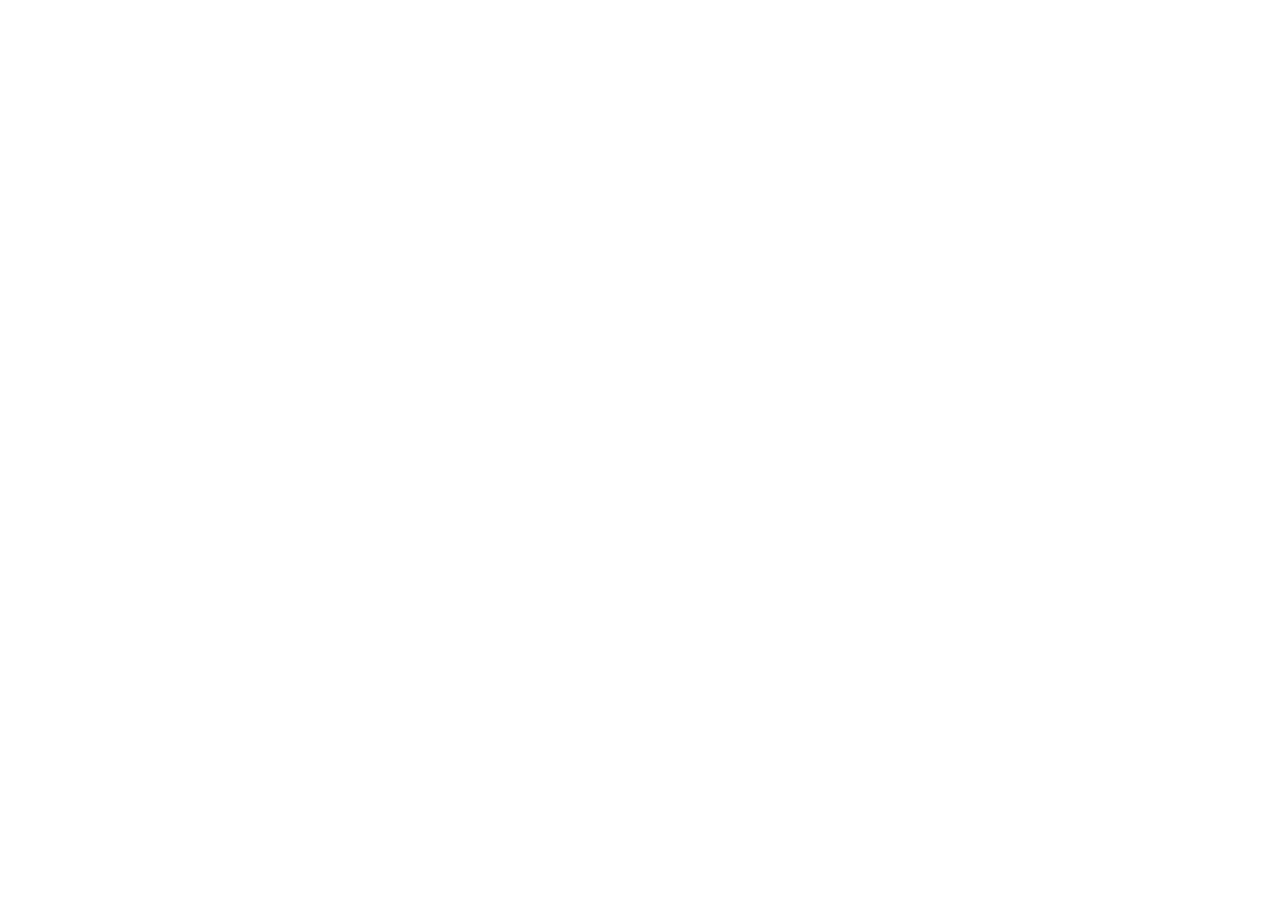
==== webapp/index.html @ a427f4e3 "Экран "Обо мне", 7 категорий портфолио, голос фрилансера, админ-режим - Экран "Обо мне" в Mini App (" ====
<!doctype html>
<html lang="ru">
<head>
<meta charset="utf-8" />
<meta name="viewport" content="width=device-width, initial-scale=1, viewport-fit=cover" />
<title>Дизайнер — портфолио и заявки</title>
<link rel="stylesheet" href="/css/style.css" />
<!-- Официальный SDK Telegram для Mini Apps — обязателен для работы внутри Telegram -->
<script src="https://telegram.org/js/telegram-web-app.js"></script>
</head>
<body>
  <div id="app"></div>
  <script src="/js/calculator.js"></script>
  <script src="/js/app.js"></script>
</body>
</html>
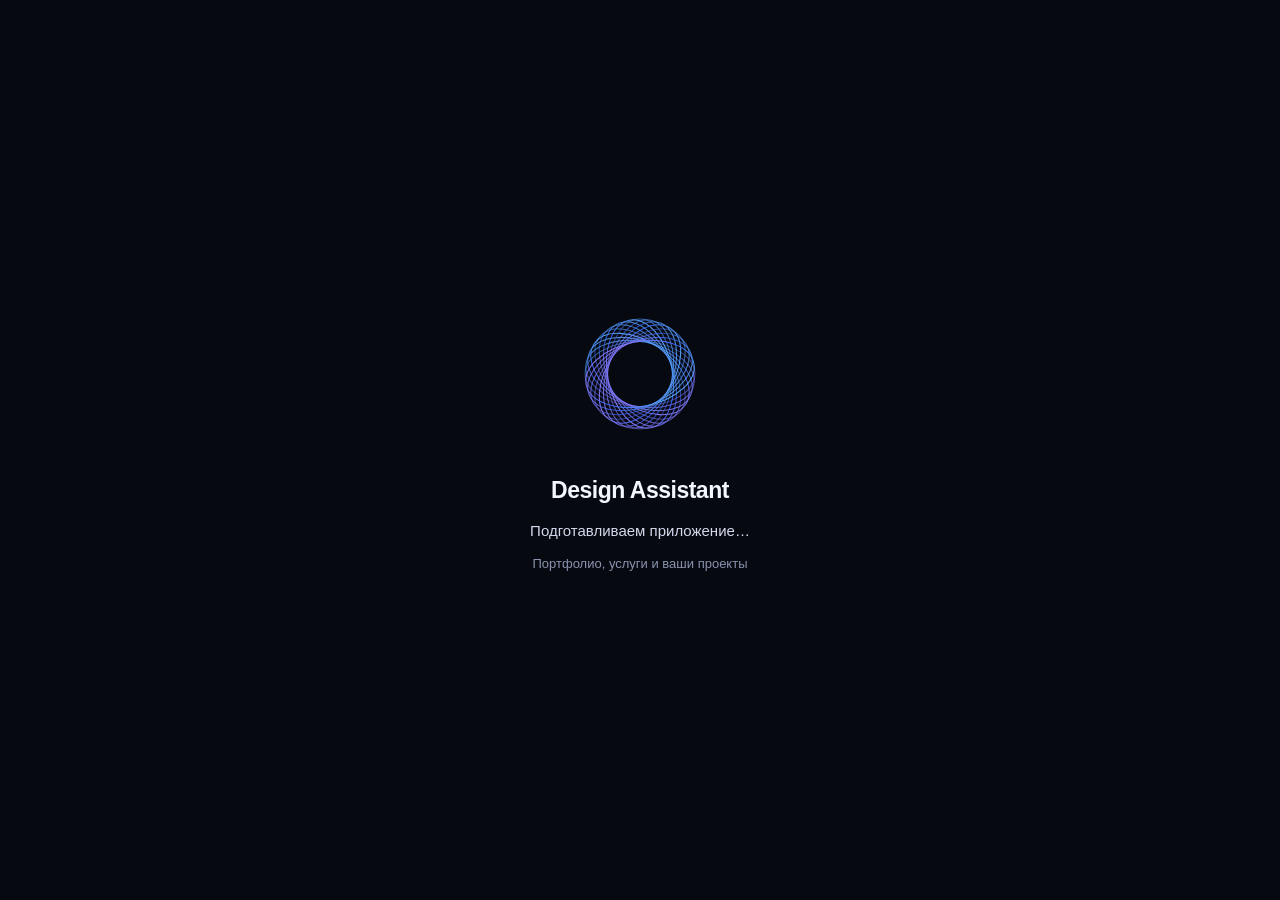
==== commit 27a60128: "Add lightweight branded cold-start shell and CDN frontend export" ====
--- a/webapp/index.html
+++ b/webapp/index.html
@@ -1,16 +1,52 @@
 <!doctype html>
-<html lang="ru">
+<html lang="ru" class="booting">
 <head>
 <meta charset="utf-8" />
 <meta name="viewport" content="width=device-width, initial-scale=1, viewport-fit=cover" />
 <title>Дизайнер — портфолио и заявки</title>
+<style>
+.booting, .booting body { background:#070910; }
+.booting #app { visibility:hidden; }
+#boot-screen { position:fixed; inset:0; z-index:1000; display:flex; flex-direction:column; align-items:center; justify-content:center; padding:32px 24px; padding-bottom:max(32px,env(safe-area-inset-bottom)); background:#070910; color:#f3f5ff; text-align:center; font-family:-apple-system,BlinkMacSystemFont,"Segoe UI",sans-serif; }
+#boot-screen[hidden] { display:none; }
+.boot-emblem { width:144px; height:144px; margin-bottom:30px; flex-shrink:0; }
+.boot-ring { display:block; width:100%; height:100%; animation:boot-orbit 18s linear infinite; }
+.boot-title { margin:0 0 14px; font-size:23px; line-height:1.3; font-weight:600; letter-spacing:-.5px; }
+#boot-status { margin:0; font-size:15px; line-height:1.5; color:#d3d9ed; }
+#boot-detail { min-height:44px; max-width:285px; margin:12px 0 0; font-size:13px; line-height:1.6; color:#8993af; }
+#boot-retry { margin-top:22px; padding:13px 22px; border:1px solid #3d4d96; border-radius:12px; background:#17234c; color:#edf2ff; font:inherit; font-size:14px; cursor:pointer; }
+#boot-retry[hidden] { display:none; }
+#boot-retry:focus-visible { outline:2px solid #9eaaff; outline-offset:4px; }
+.boot-error .boot-ring, .page-hidden .boot-ring { animation-play-state:paused; }
+@keyframes boot-orbit { to { transform:rotate(360deg); } }
+@media (prefers-reduced-motion:reduce) { .boot-ring { animation:none; } }
+</style>
 <link rel="stylesheet" href="/css/style.css" />
-<!-- Официальный SDK Telegram для Mini Apps — обязателен для работы внутри Telegram -->
-<script src="https://telegram.org/js/telegram-web-app.js"></script>
+<!-- Официальный SDK Telegram для Mini Apps — обязателен для работы внутри Telegram.
+     defer — иначе это блокирующий тег в <head>: пока telegram.org не отдаст
+     скрипт, браузер не отрисует вообще ничего. У части пользователей были
+     проблемы именно с доступом к telegram.org (не к нашему серверу) — из-за
+     блокирующей загрузки вся страница у них оставалась пустой навсегда. С
+     defer скрипты выполняются по порядку уже после разбора HTML, не блокируя
+     отрисовку — а app.js и так корректно работает, если Telegram.WebApp не
+     подгрузился (см. `realTG` в app.js). -->
+<script src="/js/runtime-config.js" defer></script>
+<script src="/js/boot.js" defer></script>
+<script src="https://telegram.org/js/telegram-web-app.js" defer></script>
 </head>
 <body>
-  <div id="app"></div>
-  <script src="/js/calculator.js"></script>
-  <script src="/js/app.js"></script>
+  <div id="boot-screen" role="status" aria-live="polite" aria-atomic="true">
+    <div class="boot-emblem"><svg class="boot-ring" viewBox="0 0 160 160" aria-hidden="true" focusable="false">
+<defs><linearGradient id="boot-light" x1="0" y1="0" x2="1" y2="1"><stop stop-color="#77dbff"/><stop offset=".46" stop-color="#3463ff"/><stop offset="1" stop-color="#bd8cff"/></linearGradient>
+<ellipse id="boot-strand" cx="80" cy="80" rx="61" ry="36" fill="none" stroke="url(#boot-light)" stroke-width="1.15"/></defs>
+<use href="#boot-strand" transform="rotate(0.0 80 80)" opacity="0.55"/><use href="#boot-strand" transform="rotate(11.25 80 80)" opacity="0.67"/><use href="#boot-strand" transform="rotate(22.5 80 80)" opacity="0.79"/><use href="#boot-strand" transform="rotate(33.75 80 80)" opacity="0.91"/><use href="#boot-strand" transform="rotate(45.0 80 80)" opacity="0.55"/><use href="#boot-strand" transform="rotate(56.25 80 80)" opacity="0.67"/><use href="#boot-strand" transform="rotate(67.5 80 80)" opacity="0.79"/><use href="#boot-strand" transform="rotate(78.75 80 80)" opacity="0.91"/><use href="#boot-strand" transform="rotate(90.0 80 80)" opacity="0.55"/><use href="#boot-strand" transform="rotate(101.25 80 80)" opacity="0.67"/><use href="#boot-strand" transform="rotate(112.5 80 80)" opacity="0.79"/><use href="#boot-strand" transform="rotate(123.75 80 80)" opacity="0.91"/><use href="#boot-strand" transform="rotate(135.0 80 80)" opacity="0.55"/><use href="#boot-strand" transform="rotate(146.25 80 80)" opacity="0.67"/><use href="#boot-strand" transform="rotate(157.5 80 80)" opacity="0.79"/><use href="#boot-strand" transform="rotate(168.75 80 80)" opacity="0.91"/></svg></div>
+    <h1 class="boot-title">Design Assistant</h1>
+    <p id="boot-status">Подготавливаем приложение…</p>
+    <p id="boot-detail">Портфолио, услуги и ваши проекты</p>
+    <button id="boot-retry" type="button" hidden>Повторить загрузку</button>
+  </div>
+  <div id="app" aria-hidden="true" aria-busy="true"></div>
+  <script src="/js/calculator.js" defer></script>
+  <script src="/js/app.js" defer></script>
 </body>
 </html>
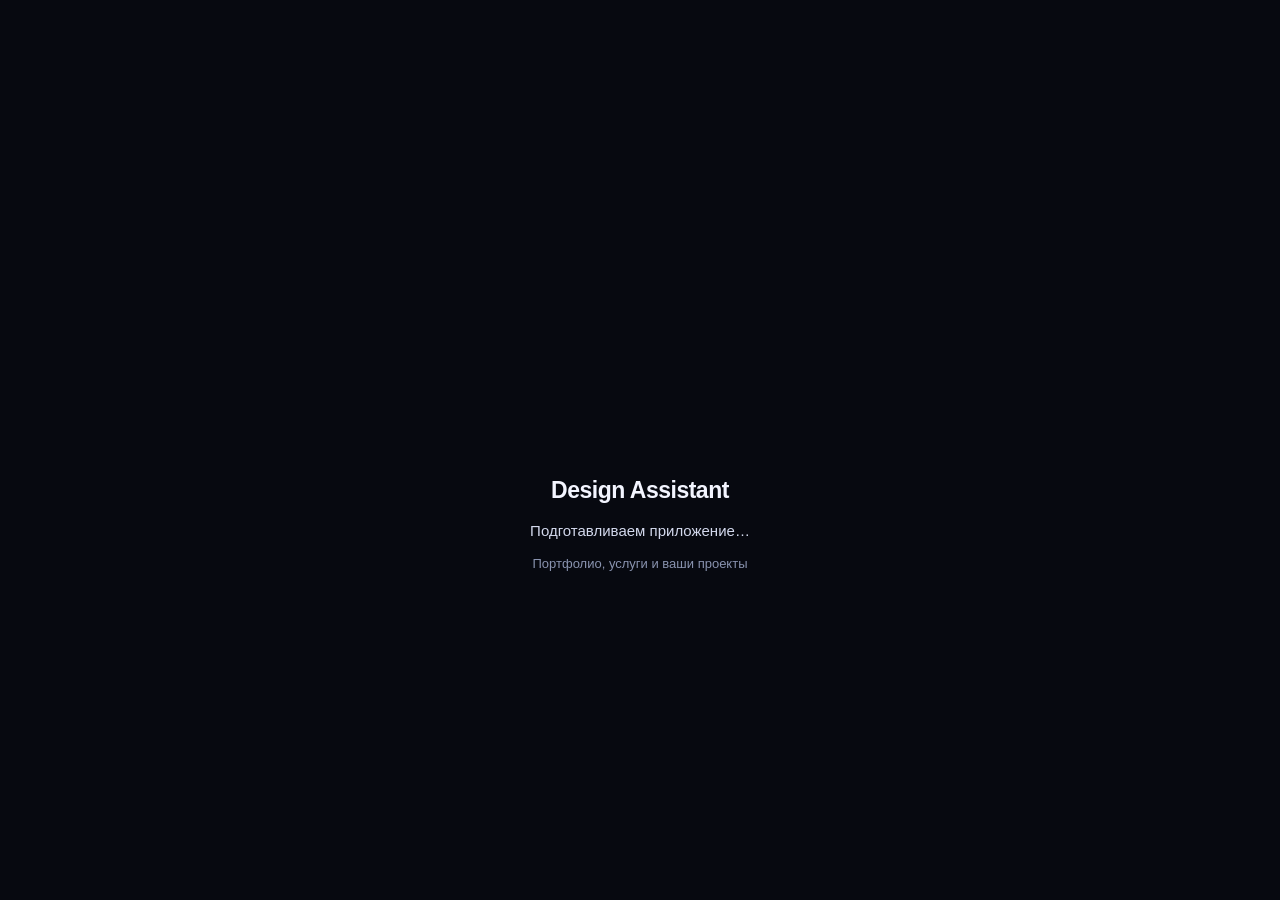
==== commit 65418009: "Use neon ring animation on Mini App loading screen" ====
--- a/webapp/index.html
+++ b/webapp/index.html
@@ -9,17 +9,16 @@
 .booting #app { visibility:hidden; }
 #boot-screen { position:fixed; inset:0; z-index:1000; display:flex; flex-direction:column; align-items:center; justify-content:center; padding:32px 24px; padding-bottom:max(32px,env(safe-area-inset-bottom)); background:#070910; color:#f3f5ff; text-align:center; font-family:-apple-system,BlinkMacSystemFont,"Segoe UI",sans-serif; }
 #boot-screen[hidden] { display:none; }
-.boot-emblem { width:144px; height:144px; margin-bottom:30px; flex-shrink:0; }
-.boot-ring { display:block; width:100%; height:100%; animation:boot-orbit 18s linear infinite; }
+.boot-emblem { width:144px; height:144px; margin-bottom:30px; flex-shrink:0; background:center / contain no-repeat url("/img/boot-ring.jpg"); }
+.boot-ring { display:block; width:100%; height:100%; opacity:0; }
+.boot-ring.is-playing { opacity:1; }
+@media (prefers-reduced-motion:reduce) { .boot-ring { display:none; } }
 .boot-title { margin:0 0 14px; font-size:23px; line-height:1.3; font-weight:600; letter-spacing:-.5px; }
 #boot-status { margin:0; font-size:15px; line-height:1.5; color:#d3d9ed; }
 #boot-detail { min-height:44px; max-width:285px; margin:12px 0 0; font-size:13px; line-height:1.6; color:#8993af; }
 #boot-retry { margin-top:22px; padding:13px 22px; border:1px solid #3d4d96; border-radius:12px; background:#17234c; color:#edf2ff; font:inherit; font-size:14px; cursor:pointer; }
 #boot-retry[hidden] { display:none; }
 #boot-retry:focus-visible { outline:2px solid #9eaaff; outline-offset:4px; }
-.boot-error .boot-ring, .page-hidden .boot-ring { animation-play-state:paused; }
-@keyframes boot-orbit { to { transform:rotate(360deg); } }
-@media (prefers-reduced-motion:reduce) { .boot-ring { animation:none; } }
 </style>
 <link rel="stylesheet" href="/css/style.css" />
 <!-- Официальный SDK Telegram для Mini Apps — обязателен для работы внутри Telegram.
@@ -36,10 +35,9 @@
 </head>
 <body>
   <div id="boot-screen" role="status" aria-live="polite" aria-atomic="true">
-    <div class="boot-emblem"><svg class="boot-ring" viewBox="0 0 160 160" aria-hidden="true" focusable="false">
-<defs><linearGradient id="boot-light" x1="0" y1="0" x2="1" y2="1"><stop stop-color="#77dbff"/><stop offset=".46" stop-color="#3463ff"/><stop offset="1" stop-color="#bd8cff"/></linearGradient>
-<ellipse id="boot-strand" cx="80" cy="80" rx="61" ry="36" fill="none" stroke="url(#boot-light)" stroke-width="1.15"/></defs>
-<use href="#boot-strand" transform="rotate(0.0 80 80)" opacity="0.55"/><use href="#boot-strand" transform="rotate(11.25 80 80)" opacity="0.67"/><use href="#boot-strand" transform="rotate(22.5 80 80)" opacity="0.79"/><use href="#boot-strand" transform="rotate(33.75 80 80)" opacity="0.91"/><use href="#boot-strand" transform="rotate(45.0 80 80)" opacity="0.55"/><use href="#boot-strand" transform="rotate(56.25 80 80)" opacity="0.67"/><use href="#boot-strand" transform="rotate(67.5 80 80)" opacity="0.79"/><use href="#boot-strand" transform="rotate(78.75 80 80)" opacity="0.91"/><use href="#boot-strand" transform="rotate(90.0 80 80)" opacity="0.55"/><use href="#boot-strand" transform="rotate(101.25 80 80)" opacity="0.67"/><use href="#boot-strand" transform="rotate(112.5 80 80)" opacity="0.79"/><use href="#boot-strand" transform="rotate(123.75 80 80)" opacity="0.91"/><use href="#boot-strand" transform="rotate(135.0 80 80)" opacity="0.55"/><use href="#boot-strand" transform="rotate(146.25 80 80)" opacity="0.67"/><use href="#boot-strand" transform="rotate(157.5 80 80)" opacity="0.79"/><use href="#boot-strand" transform="rotate(168.75 80 80)" opacity="0.91"/></svg></div>
+    <div class="boot-emblem" aria-hidden="true">
+      <video id="boot-ring" class="boot-ring" preload="none" muted loop playsinline></video>
+    </div>
     <h1 class="boot-title">Design Assistant</h1>
     <p id="boot-status">Подготавливаем приложение…</p>
     <p id="boot-detail">Портфолио, услуги и ваши проекты</p>
@@ -47,6 +45,7 @@
   </div>
   <div id="app" aria-hidden="true" aria-busy="true"></div>
   <script src="/js/calculator.js" defer></script>
+  <script src="/js/case-viewer.js" defer></script>
   <script src="/js/app.js" defer></script>
 </body>
 </html>
